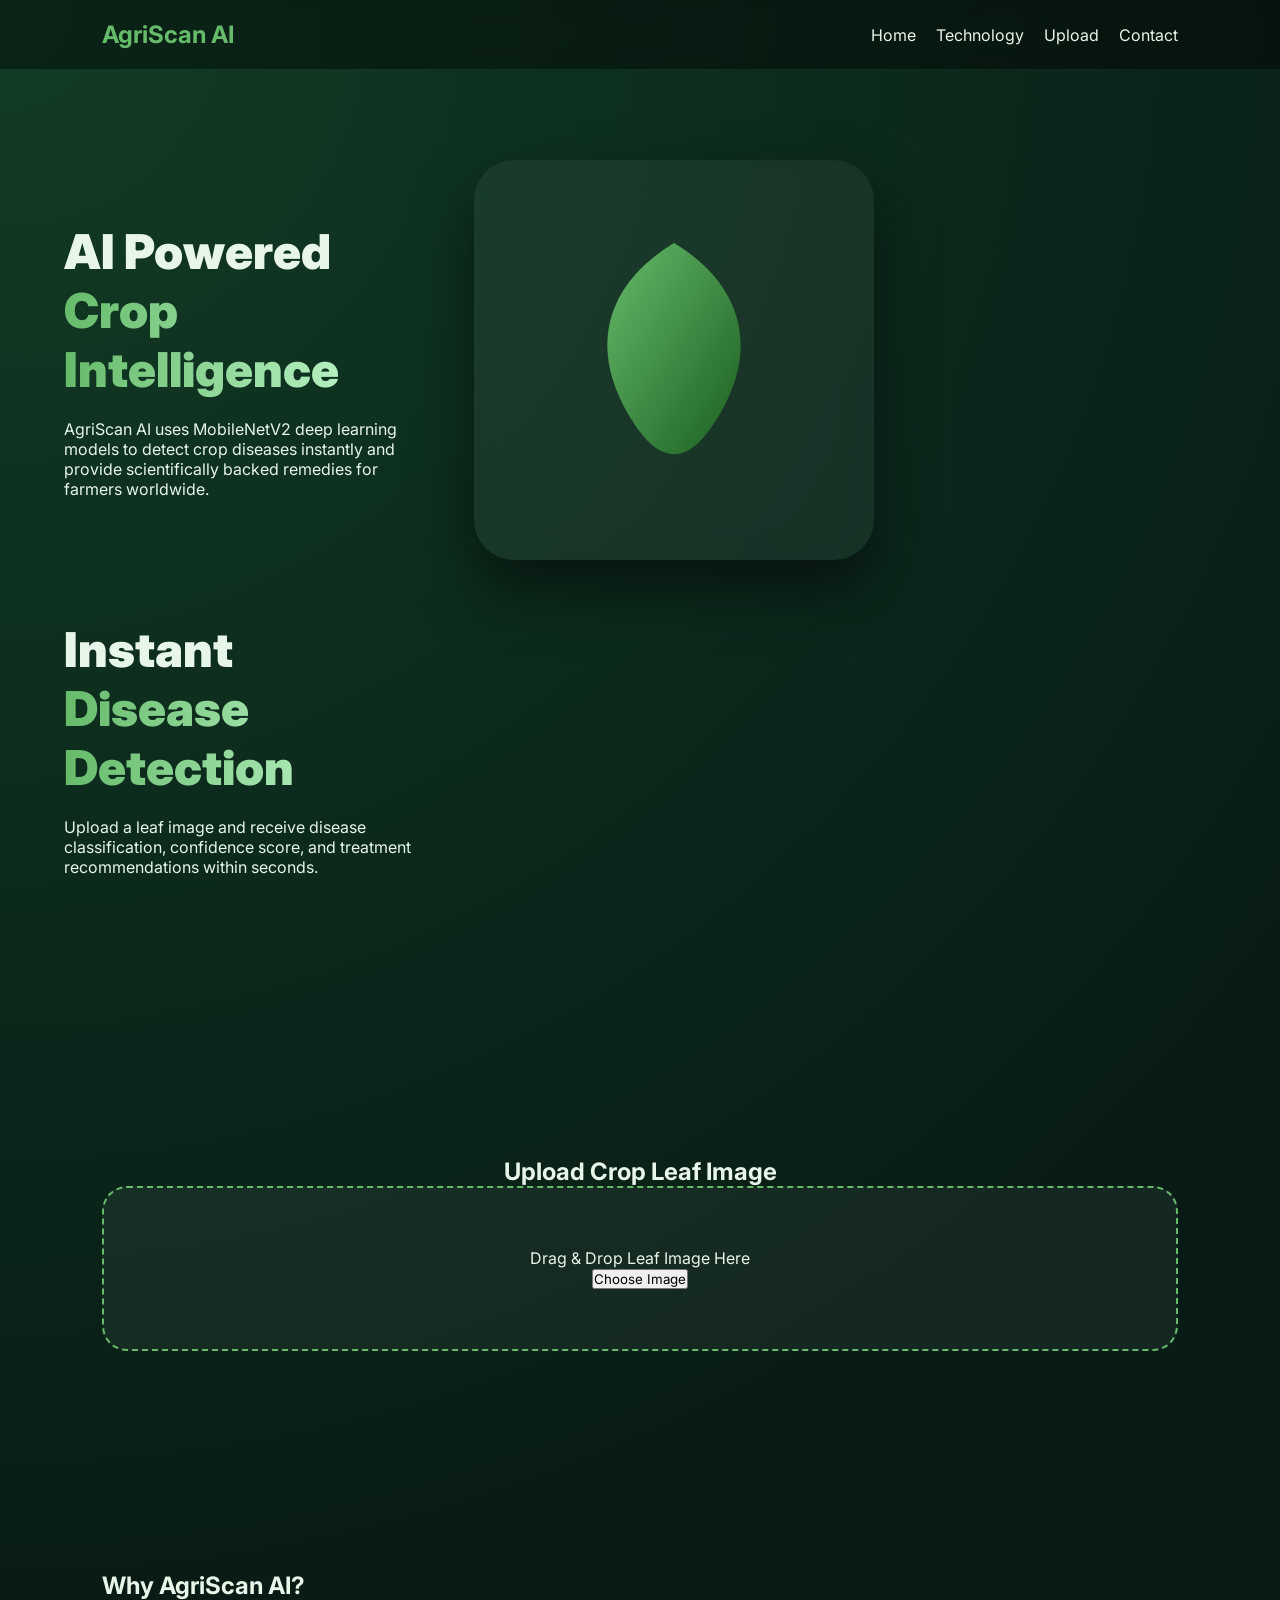
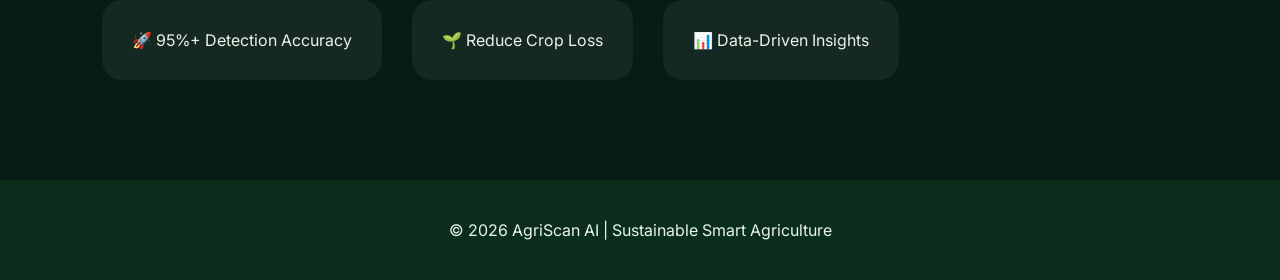
==== s1/index.html @ b16429d9 "Initial commit" ====
<!DOCTYPE html>
<html lang="en">
<head>
  <meta charset="UTF-8">
  <meta name="viewport" content="width=device-width, initial-scale=1.0">
  <title>AgriScan AI</title>

  <!-- Google Font -->
  <link href="https://fonts.googleapis.com/css2?family=Inter:wght@400;600;800&display=swap" rel="stylesheet">

  <!-- CSS -->
  <link rel="stylesheet" href="style.css">
</head>
<body>

<div class="progress-bar"></div>

<nav class="navbar">
  <h2>AgriScan AI</h2>
  <ul>
    <li><a href="#">Home</a></li>
    <li><a href="#">Technology</a></li>
    <li><a href="#">Upload</a></li>
    <li><a href="#">Contact</a></li>
  </ul>
</nav>

<section class="hero">
  <div class="hero-layout">

    <div class="hero-text">
      <h1>AI Powered</h1>
      <h1 class="gradient">Crop Intelligence</h1>
      <p>
        AgriScan AI uses MobileNetV2 deep learning models to detect crop diseases instantly
        and provide scientifically backed remedies for farmers worldwide.
      </p>
    </div>

    <div class="leaf-container">
      <div class="leaf-wrapper">
        <svg class="real-leaf" viewBox="0 0 200 200">
          <path d="M100 10 C150 40 170 90 130 150 
                   C110 180 90 180 70 150 
                   C30 90 50 40 100 10 Z"
            fill="url(#leafGradient)" />
          <defs>
            <linearGradient id="leafGradient" x1="0%" y1="0%" x2="100%" y2="100%">
              <stop offset="0%" stop-color="#66bb6a"/>
              <stop offset="100%" stop-color="#1B5E20"/>
            </linearGradient>
          </defs>
        </svg>
      </div>
    </div>

    <div class="hero-text">
      <h1>Instant</h1>
      <h1 class="gradient">Disease Detection</h1>
      <p>
        Upload a leaf image and receive disease classification,
        confidence score, and treatment recommendations within seconds.
      </p>
    </div>

  </div>
</section>

<section class="upload-section">
  <h2 class="upload-title">Upload Crop Leaf Image</h2>

  <div class="upload-box" id="dropArea">
    <input type="file" id="fileInput" accept="image/*" hidden>
    <p>Drag & Drop Leaf Image Here</p>
    <button class="upload-btn" id="uploadBtn">Choose Image</button>
  </div>

  <div class="preview-container">
    <img id="previewImage" src="" alt="Preview">
  </div>
</section>

<section class="section">
  <h2 class="section-title">Why AgriScan AI?</h2>
  <div class="card-container">
    <div class="card">🚀 95%+ Detection Accuracy</div>
    <div class="card">🌱 Reduce Crop Loss</div>
    <div class="card">📊 Data-Driven Insights</div>
  </div>
</section>

<footer>
  © 2026 AgriScan AI | Sustainable Smart Agriculture
</footer>

<!-- GSAP CDN -->
<script src="https://cdnjs.cloudflare.com/ajax/libs/gsap/3.12.5/gsap.min.js"></script>
<script src="https://cdnjs.cloudflare.com/ajax/libs/gsap/3.12.5/ScrollTrigger.min.js"></script>

<!-- JS -->
<script src="script.js"></script>

</body>
</html>
---- s1/style.css ----
*{
  margin:0;
  padding:0;
  box-sizing:border-box;
  font-family:'Inter',sans-serif;
}

body{
  background:radial-gradient(circle at top left,#123c25,#081c15 70%);
  color:#e8f5e9;
  overflow-x:hidden;
}

.progress-bar{
  position:fixed;
  top:0;
  left:0;
  height:4px;
  width:0%;
  background:linear-gradient(90deg,#66bb6a,#2E7D32);
  z-index:9999;
}

nav{
  position:fixed;
  top:0;
  width:100%;
  padding:20px 8%;
  display:flex;
  justify-content:space-between;
  align-items:center;
  background:rgba(0,0,0,0.4);
  backdrop-filter:blur(10px);
}

nav h2{
  color:#66bb6a;
}

nav ul{
  list-style:none;
  display:flex;
  gap:20px;
}

nav a{
  text-decoration:none;
  color:#e8f5e9;
}

.hero{
  padding:160px 5%;
  min-height:100vh;
  display:flex;
  justify-content:center;
  align-items:center;
}

.hero-layout{
  display:flex;
  align-items:center;
  gap:60px;
  flex-wrap:wrap;
}

.hero-text{
  max-width:350px;
}

.hero-text h1{
  font-size:48px;
  font-weight:900;
}

.gradient{
  background:linear-gradient(90deg,#66bb6a,#c9fdd7);
  background-clip:text;
  -webkit-background-clip:text;
  color:transparent;
  -webkit-text-fill-color:transparent;
}

.hero-text p{
  margin-top:20px;
}

.leaf-container{
  perspective:1500px;
}

.leaf-wrapper{
  width:400px;
  height:400px;
  background:rgba(255,255,255,0.05);
  backdrop-filter:blur(15px);
  border-radius:40px;
  display:flex;
  justify-content:center;
  align-items:center;
  box-shadow:0 30px 60px rgba(0,0,0,0.5);
}

.real-leaf{
  width:260px;
}

.upload-section{
  padding:120px 8%;
  text-align:center;
}

.upload-box{
  border:2px dashed #66bb6a;
  padding:60px;
  border-radius:25px;
  background:rgba(255,255,255,0.05);
}

.preview-container img{
  max-width:350px;
  display:none;
}

.section{
  padding:100px 8%;
}

.card-container{
  display:flex;
  gap:30px;
  flex-wrap:wrap;
}

.card{
  padding:30px;
  background:rgba(255,255,255,0.05);
  border-radius:20px;
}

footer{
  text-align:center;
  padding:40px;
  background:#0b2e1c;
}
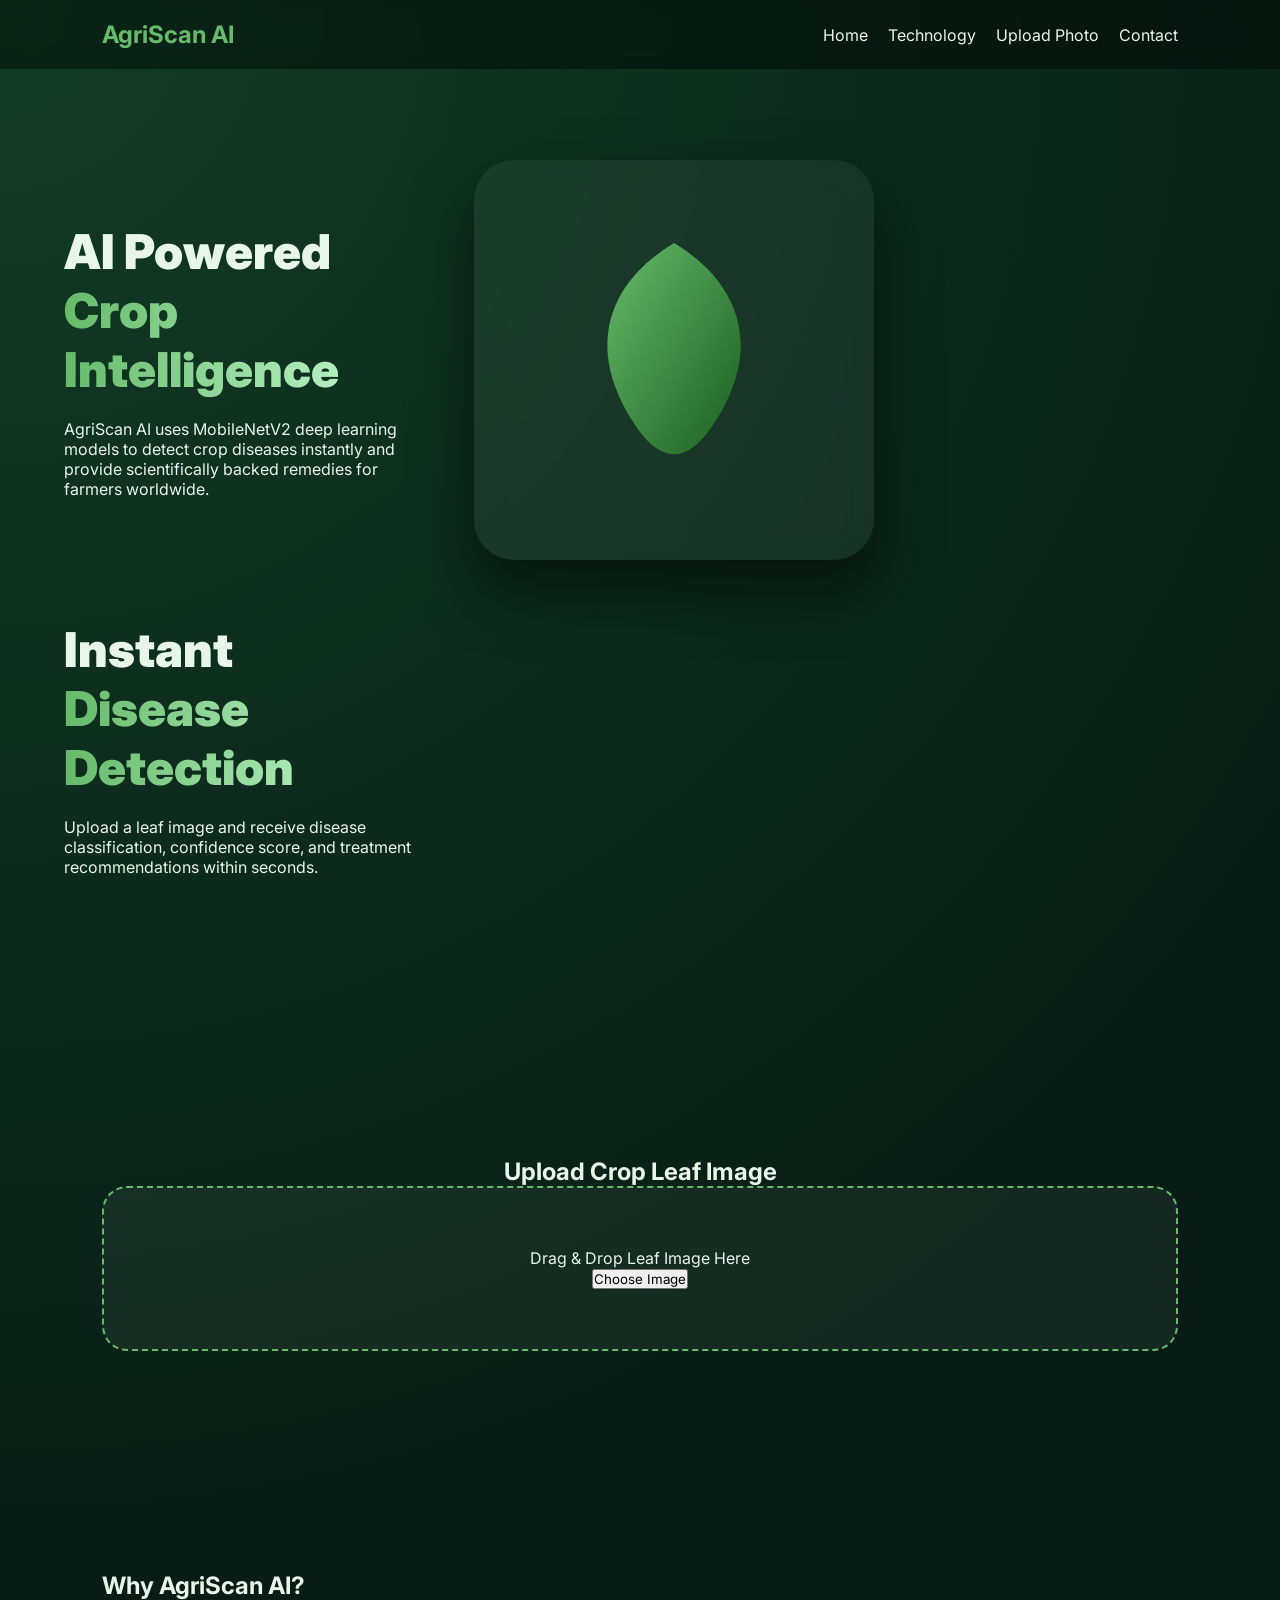
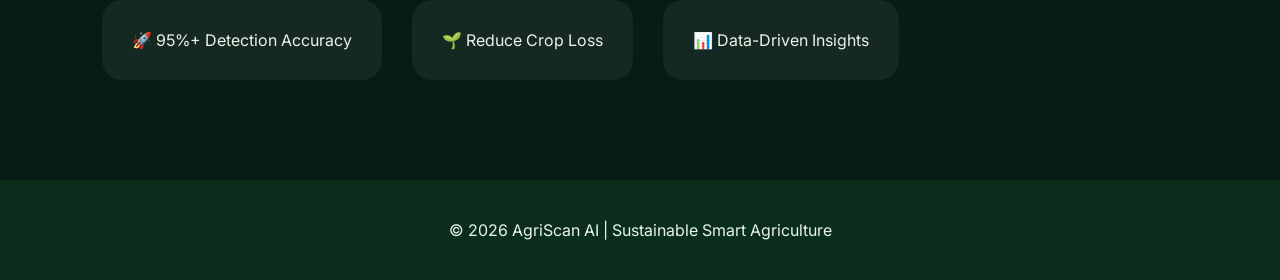
==== commit 7cb224b9: "Updated index.html and added hello.py" ====
--- a/s1/index.html
+++ b/s1/index.html
@@ -20,7 +20,7 @@
   <ul>
     <li><a href="#">Home</a></li>
     <li><a href="#">Technology</a></li>
-    <li><a href="#">Upload</a></li>
+    <li><a href="#">Upload Photo</a></li>
     <li><a href="#">Contact</a></li>
   </ul>
 </nav>
